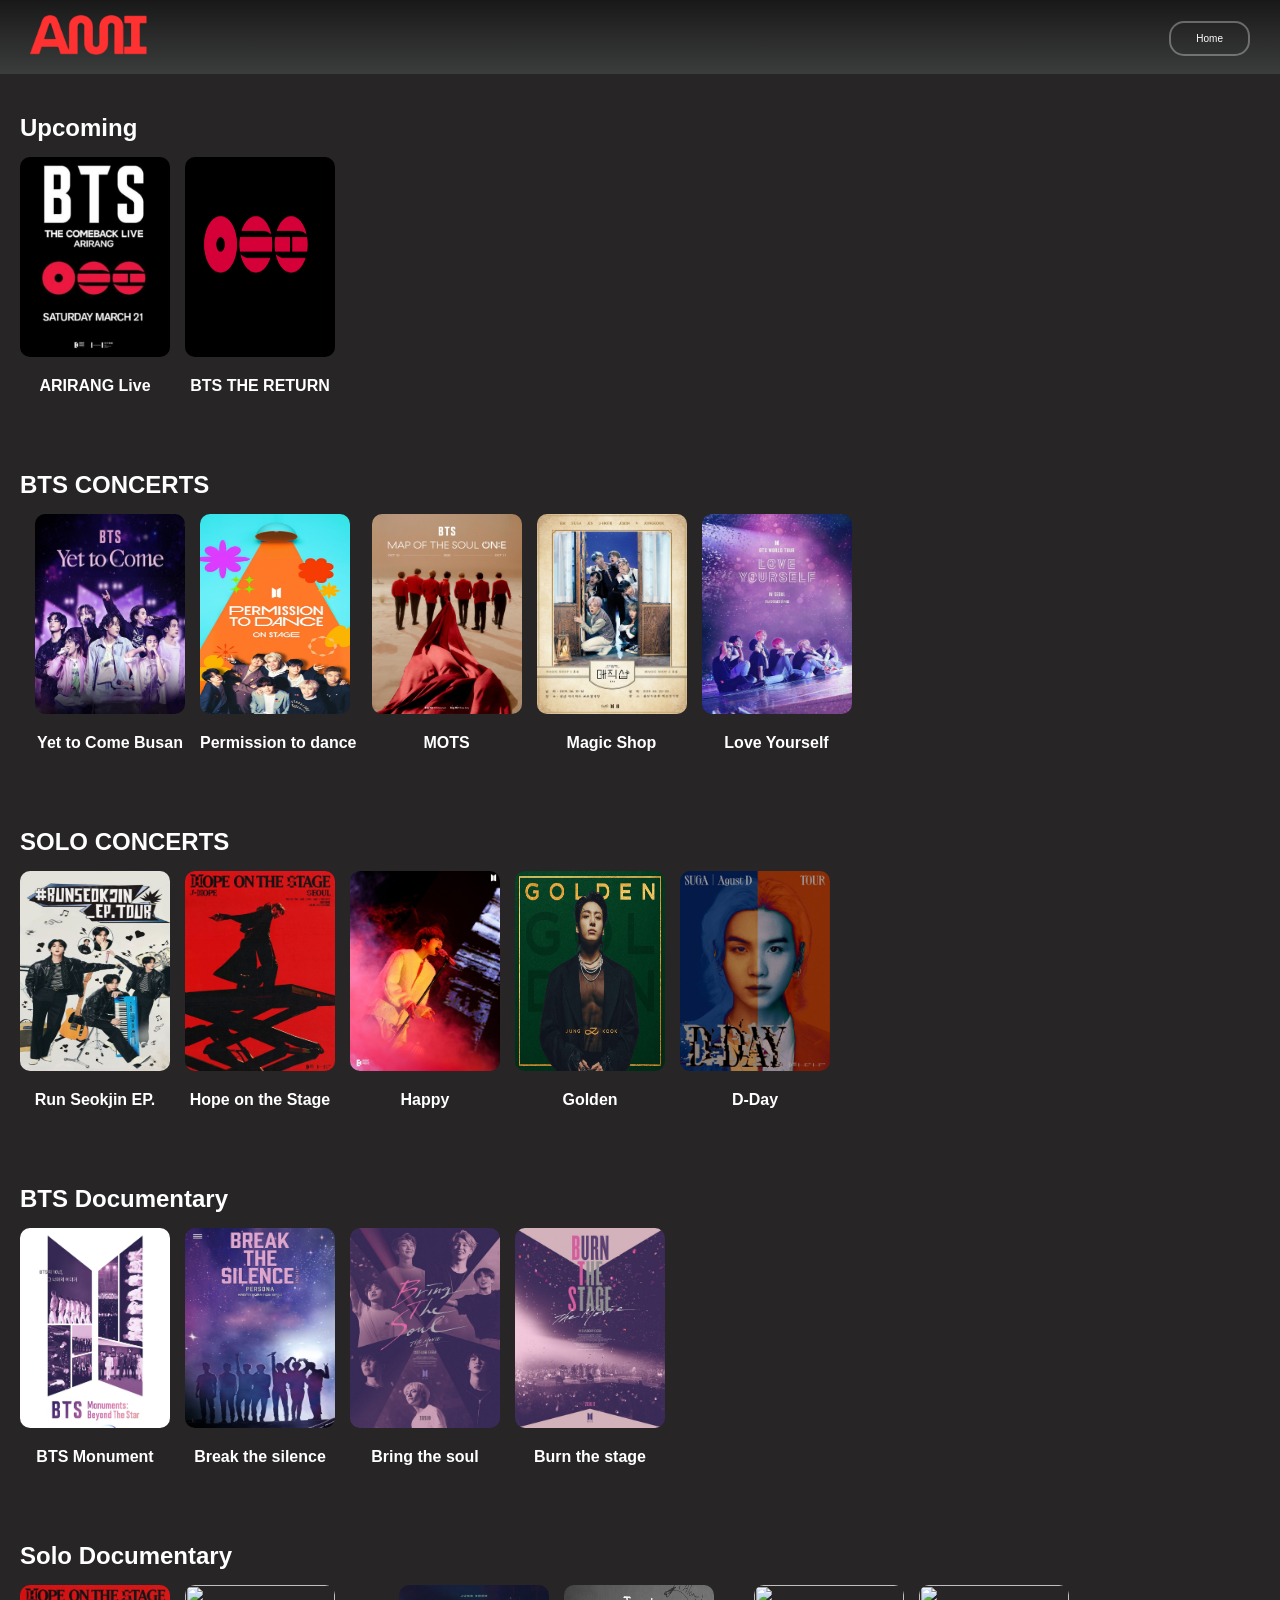
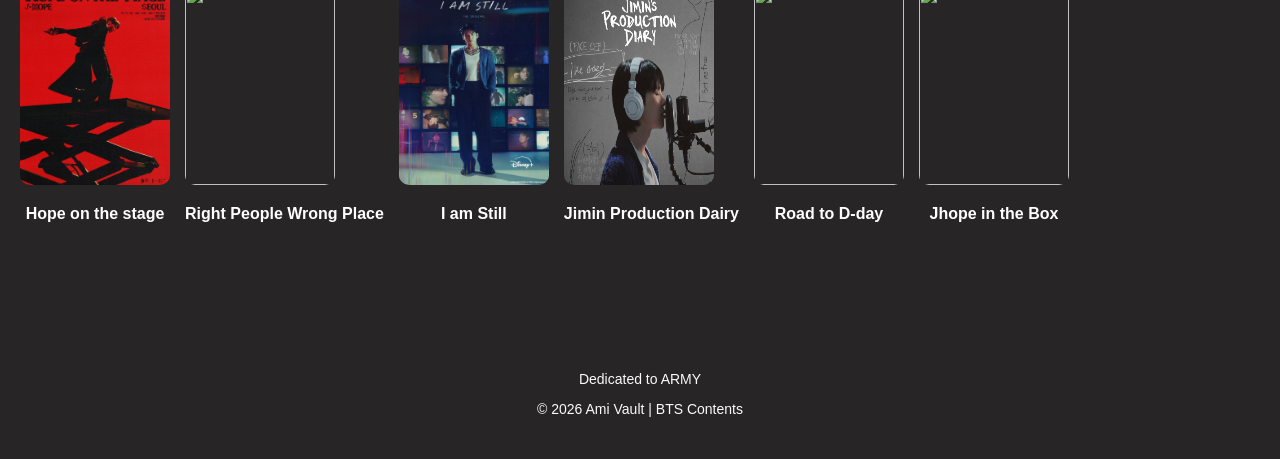
==== index.html @ d4893ad6 "Update index.html" ====
<!DOCTYPE html>
<html lang="en">
<head>
  <meta charset="UTF-8">
  <title>AMIvault</title>
<meta name="viewport" content="width=device-width, initial-scale=1.0">
  <link rel="stylesheet" href="style.css">
</head>
<body>

<header class="navbar">
  <div class="nav-left">
    <img src="images/logo.png" class="logo" alt="Logo">
  </div>

  <div class="nav-right">
    <a href="#" class="nav-btn active">Home</a>
  </div>

  
</header>

<!-- CONTENT SECTION -->
 <section class="section">
    <h2>Upcoming</h2>
    <div class="movie-row">
       
 
<a href="#" class="movie-card" onclick="showUpcomingMessage(event)">
      <img src="images/live.png">
<p class="movie-title">ARIRANG Live</p>
        </a>

<a href="#" class="movie-card" onclick="showUpcomingMessage(event)">
            <img src="images/the.png">
             <p class="movie-title">BTS THE RETURN </p>
        </div>

</div>
</section>

<section class="section">
    <h2>BTS CONCERTS</h2>
    <div class="movie-row">
       
        <a href="concerts/ytc.html"
          class="movie-card">
            <img src="images/ytcb.jpg">
             <p class="movie-title">Yet to Come Busan</p>
    </a>
<a href="concerts/ptd.html"
           class="movie-card">
            <img src="images/ptd.jpg">
             <p class="movie-title">Permission to dance </p>
        </a>

<a href="concerts/mots.html"
           class="movie-card">
            <img src="images/mots.jpg">
             <p class="movie-title">MOTS</p>
        </a>

<a href="concerts/mgshop.html"
        class="movie-card">
            <img src="images/mgshop.jpg">
             <p class="movie-title">Magic Shop</p>
        </a>

<a href="concerts/ly.html"
        class="movie-card">
            <img src="images/ly.jpg">
             <p class="movie-title"> Love Yourself</p>
        </a>
    </div>
</section>


<section class="section">
    <h2>SOLO CONCERTS</h2>
<div class="movie-row">
       
    <a href="concerts/run.html"
         class="movie-card">
            <img src="images/run.jpg">
              <p class="movie-title">Run Seokjin EP.</p>
        </a>

<a href="concerts/hots.html"
        class="movie-card">
            <img src="images/hots.jpg">
              <p class="movie-title">Hope on the Stage</p>
        </a>

<a href="concerts/happy.html"
         class="movie-card">
            <img src="images/happy.jpg">
             <p class="movie-title">Happy</p>
        </a>

<a href="concerts/jjk.html"
           class="movie-card">
            <img src="images/jjk.jpg">
             <p class="movie-title">Golden</p>
        </a>

<a href="concerts/dday.html"
           class="movie-card">
            <img src="images/dday.jpg">
             <p class="movie-title">D-Day</p>
        </a>
</div>
</section>

<section class="section">
    <h2> BTS Documentary</h2>
    <div class="movie-row">
       
          
        <a href="concerts/monu.html"
        class="movie-card">
            <img src="images/monuu.jpg">
             <p class="movie-title"> BTS Monument </p>
    </a>
  <a href="concerts/break.html"
        class="movie-card">
            <img src="images/break.jpg">
             <p class="movie-title"> Break the silence </p>
        </a>
<a href="concerts/bring.html"
         class="movie-card">
            <img src="images/bring.jpg">
             <p class="movie-title"> Bring the soul</p>
        </a>

<a href="concerts/burn.html"
         class="movie-card">
            <img src="images/burn.jpg">
             <p class="movie-title"> Burn the stage </p>
        </a>
    </div>
</section>

<section class="section">
    <h2> Solo Documentary</h2>
    <div class="movie-row">
       
<a href="concerts/hotsdoc.html"
          class="movie-card">
            <img src="images/hotsdoc.jpg">
             <p class="movie-title">Hope on the stage</p>
        </a>

<a href="concerts/rpwp.html"
         class="movie-card">
            <img src="images/rpwp.jpg">
             <p class="movie-title"> Right People Wrong Place</p>
        </a>

<a href="concerts/still.html"
          class="movie-card">
            <img src="images/still.jpg">
             <p class="movie-title">I am Still </p>
        </a>

<a href="concerts/dairy.html"
          class="movie-card">
            <img src="images/dairy.jpg">
             <p class="movie-title">Jimin Production Dairy</p>
        </a>

<a href="concerts/road.html"
         class="movie-card">
            <img src="images/road.jpeg">
             <p class="movie-title">Road to D-day</p>
        </a>

<a href="concerts/box.html"
        <div class="movie-card">
            <img src="images/box.jpg">
             <p class="movie-title"> Jhope in the Box </p>
        </a>
        
    </div>
</section>

<!-- FOOTER -->

<footer class="footer">
  <p> Dedicated to ARMY </p>

  <p>© 2026 Ami Vault | BTS Contents </p>

</footer>
<script> 
function showUpcomingMessage(event) {
  event.preventDefault();
  alert("This content will be uploaded soon on AMI Vault. Stay tuned!");
}
</script>
</body>
  </html>
---- style.css ----
body {
  margin: 0;
  font-family: Arial, sans-serif;
  background: #272525;
  color: white;
}

/* HEADER */
.navbar {
  display: flex;
  align-items: center;
  justify-content: space-between;
  padding: 15px 30px;
  background: linear-gradient(to bottom, #181818, #3b3d3c);
}

.logo {
  height: 15px;
}

.nav-center {
  display: flex;
  justify-content: center;
  flex: 1;
}

.nav-btn {
  padding: 10px 25px;
  border: 2px solid #ffffff50;
  border-radius: 15px;
  text-decoration: none;
  color: white;
  font-size: 10px;
  transition: 0.3s;
}

.nav-btn:hover {
  background: rgba(255,255,255,0.1);
}



/* SECTIONS */
.section {
  padding: 20px;
}

.section h2 {
  margin-bottom: 15px;
}

/* MOVIE ROW */
.movie-row {
  display: flex;
  gap: 15px;
  overflow-x: auto;
  scrollbar-width: none;
}

.movie-row::-webkit-scrollbar {
  display: none;
}

.movie-card img {
  width: 150px;
  height: 200px;
  border-radius: 10px;
  transition: 0.3s;
}

.movie-card img:hover {
  transform: scale(1.03);
}

/* BOTTOM NAV */
.bottom-nav {
  position: fixed;
  bottom: 0;
  width: 100%;
  background: #0a0f1f;
  display: flex;
  justify-content: space-around;
  align-items: center;
  padding: 10px 0;
}

.bottom-nav div {
  text-align: center;
  font-size: 14px;
  color: #ccc;
}

.bottom-nav p {
  margin: 2px 0 0;
  font-size: 12px;
}

.center-logo img {
  height: 40px;
}

footer {
  margin-top: 70px;
  padding: 28px;
  text-align: center;
  background: var(--gray-light);
  color: #fffffffa;
  font-size: 14px;
}
.movie-card p{
text-align: center;
font-weight: bold;
color: white;
}
.header{
  padding:15px;
}

.logo{
  height:40px;
}

/* VIDEO SCROLL CONTAINER */
.video-scroll{
    display:flex;
    gap:20px;
    overflow-x:auto;
    padding:20px;
    scroll-behavior:smooth;
}

/* CARD ANIMATION WRAPPER */
.card-bounce{
    flex:0 0 auto;
}

/* VIDEO CARD */
.video-card{
    width:280px;
    background:#111;
    border-radius:12px;
    overflow:hidden;
    transition:transform 0.3s ease;
}

.video-card:hover{
    transform:scale(1.05);
}

/* VIDEO FRAME (16:9 ratio support) */
.video-frame{
    position:relative;
    width:100%;
    padding-top:56.25%; 
    background:#000;
}

.video-frame iframe{
    position:absolute;
    top:0;
    left:0;
    width:100%;
    height:100%;
}

/* VIDEO TITLE */
.video-title{
    color:white;
    font-size:16px;
    padding:10px;
    font-weight:600;
}

/* LIKE SECTION */
.like-section{
    display:flex;
    align-items:center;
    gap:8px;
    padding:10px;
}

/* LIKE BUTTON */
.like-btn{
    background:#ff0055;
    border:none;
    color:white;
    padding:6px 12px;
    border-radius:20px;
    cursor:pointer;
    font-size:14px;
    transition:0.2s;
}

.like-btn:hover{
    background:#ff2b6d;
}

.like-section span{
    color:white;
    font-size:14px;
}

.movie-card a {
  text-decoration: none;
  color: white;
}

.movie-card a:visited {
  color: white;
}

.movie-card a:hover {
  color: white;
}
.movie-card {
  text-decoration: none;
  color: white;
}
.movie-card,
.movie-card:visited,
.movie-card:hover,
.movie-card:active {
  text-decoration: none;
  color: white;
}
a {
  text-decoration: none;
  color: white;
}

.movie-title {
  text-decoration: none;
  color: white;
}
a,
a:visited,
a:hover,
a:active {
  text-decoration: none !important;
  color: white;
}
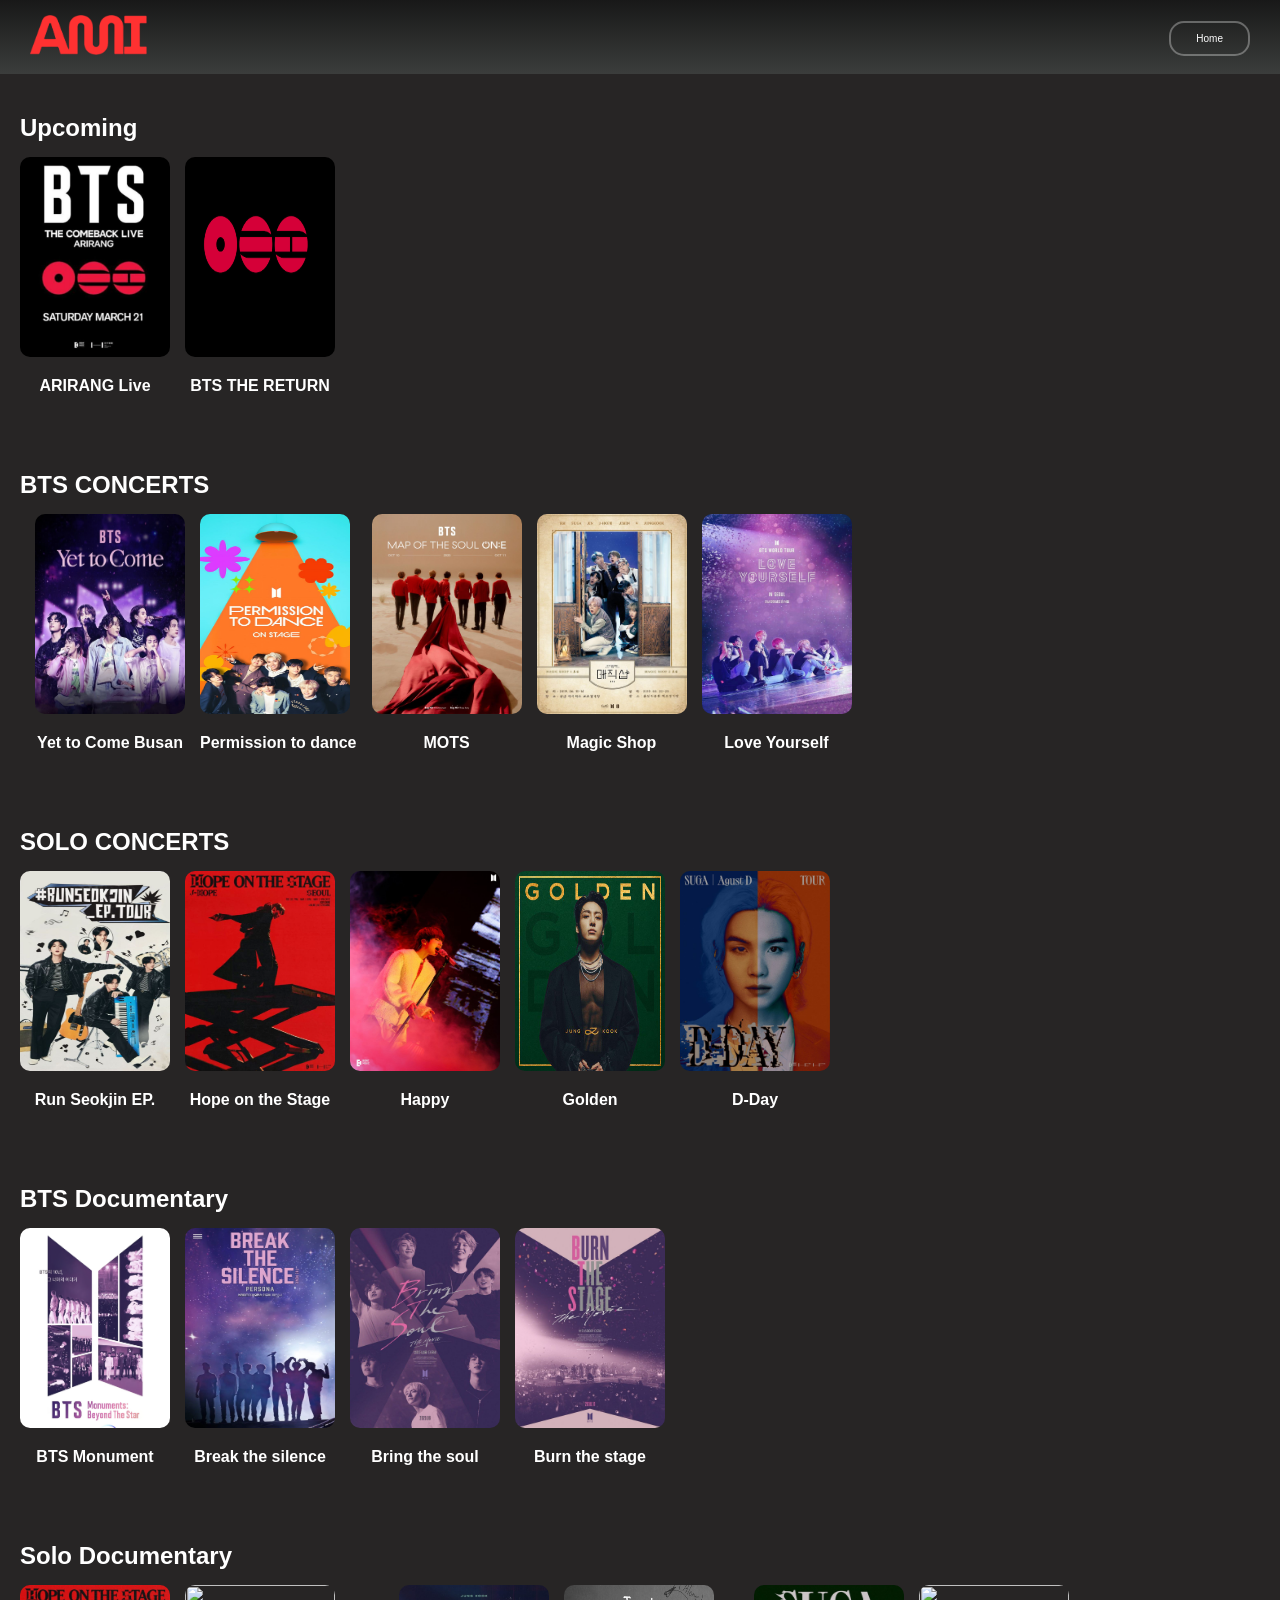
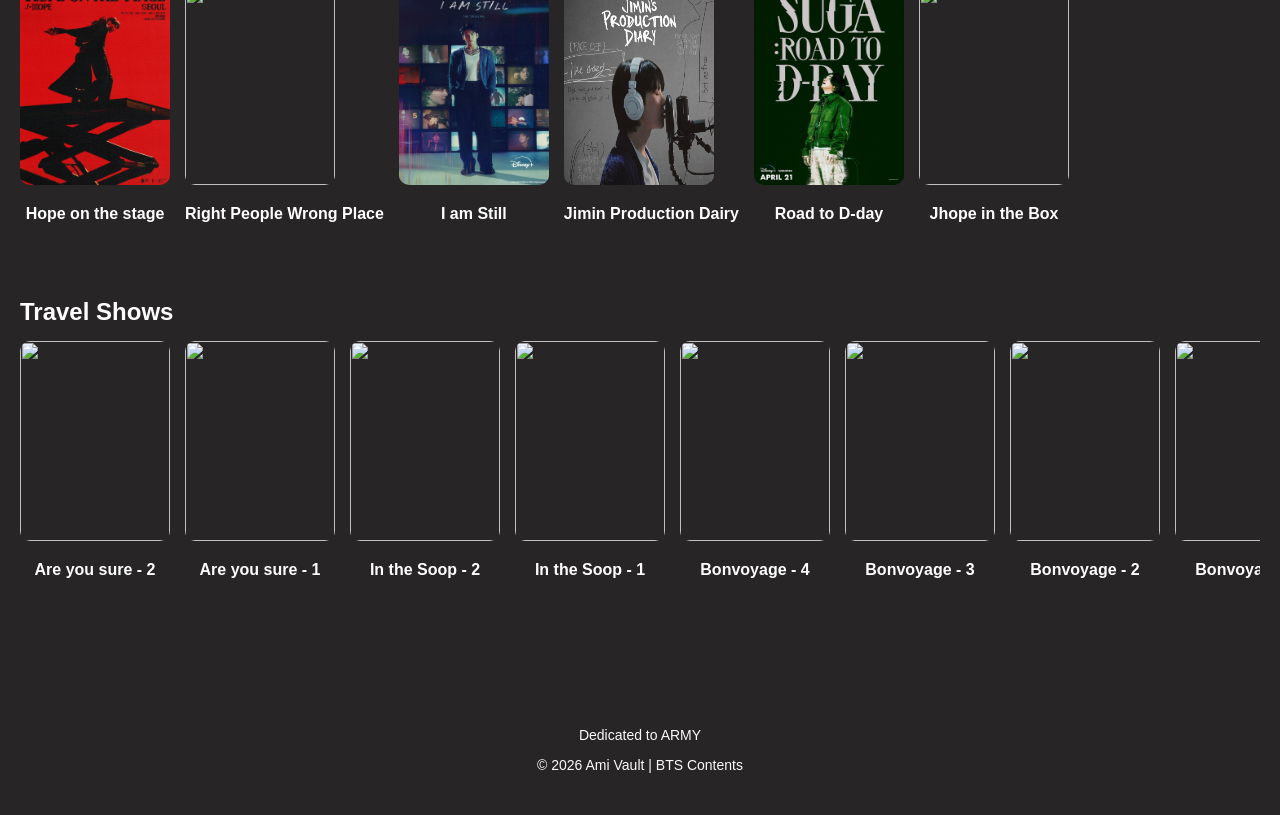
==== commit 81ee85e5: "Update index.html" ====
--- a/index.html
+++ b/index.html
@@ -170,7 +170,7 @@
 
 <a href="concerts/road.html"
          class="movie-card">
-            <img src="images/road.jpeg">
+            <img src="images/road.jpg">
              <p class="movie-title">Road to D-day</p>
         </a>
 
@@ -183,6 +183,59 @@
     </div>
 </section>
 
+
+<section class="section">
+    <h2> Travel Shows</h2>
+    <div class="movie-row">
+       
+          
+        <a href="concerts/ays2.html"
+        class="movie-card">
+            <img src="images/ays2.jpg">
+             <p class="movie-title"> Are you sure - 2 </p>
+    </a>
+
+  <a href="concerts/ays.html"
+        class="movie-card">
+            <img src="images/ays.jpg">
+             <p class="movie-title"> Are you sure - 1</p>
+        </a>
+
+<a href="concerts/its2.html"
+         class="movie-card">
+            <img src="images/its2.jpg">
+             <p class="movie-title"> In the Soop - 2</p>
+        </a>
+
+<a href="concerts/its.html"
+         class="movie-card">
+            <img src="images/its2.jpg">
+             <p class="movie-title"> In the Soop - 1 </p>
+        </a>
+<a href="concerts/bv4.html"
+        class="movie-card">
+            <img src="images/bv4.jpg">
+             <p class="movie-title"> Bonvoyage - 4</p>
+        </a>
+<a href="concerts/bv3.html"
+        class="movie-card">
+            <img src="images/bv3.jpg">
+             <p class="movie-title"> Bonvoyage - 3</p>
+        </a>
+
+<a href="concerts/bv2.html"
+        class="movie-card">
+            <img src="images/bv2.jpg">
+             <p class="movie-title"> Bonvoyage - 2</p>
+        </a>
+
+<a href="concerts/bv1.html"
+        class="movie-card">
+            <img src="images/bv1.jpg">
+             <p class="movie-title"> Bonvoyage - 1</p>
+        </a>
+    </div>
+</section>
 <!-- FOOTER -->
 
 <footer class="footer">
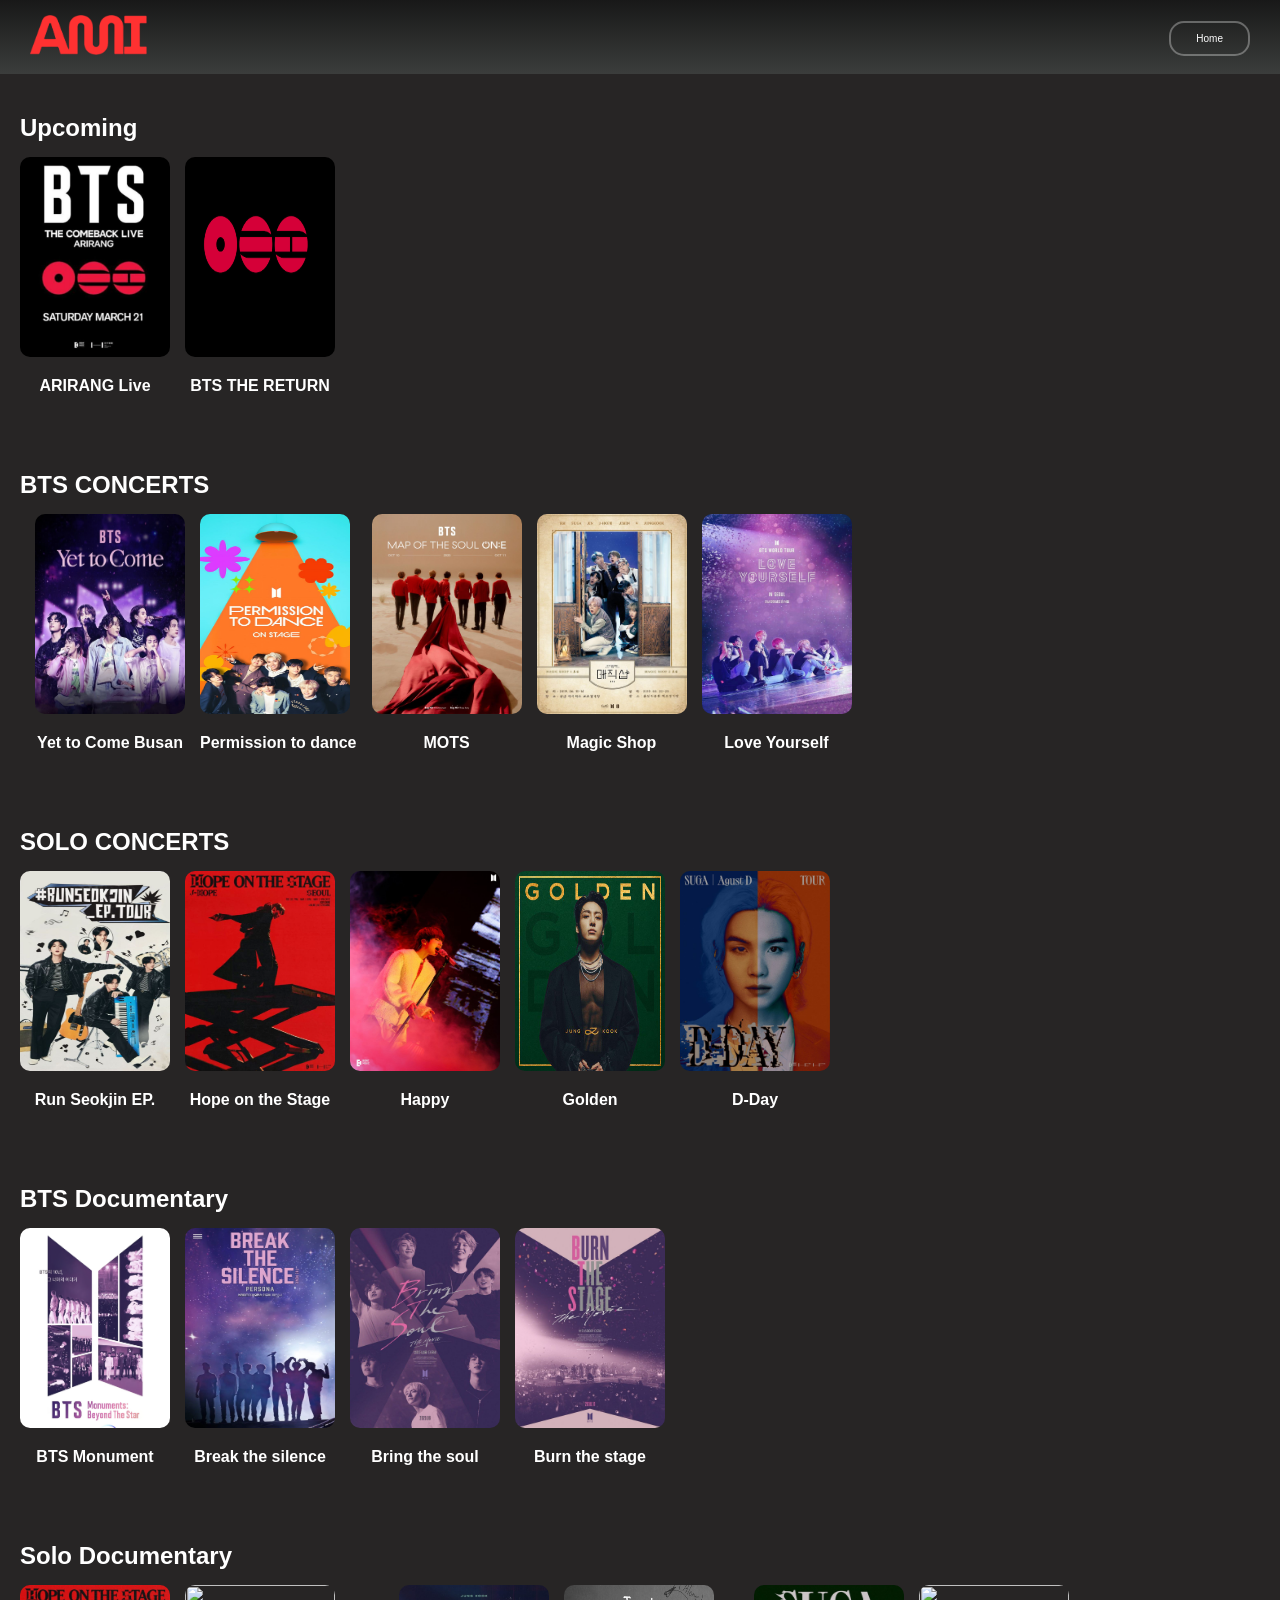
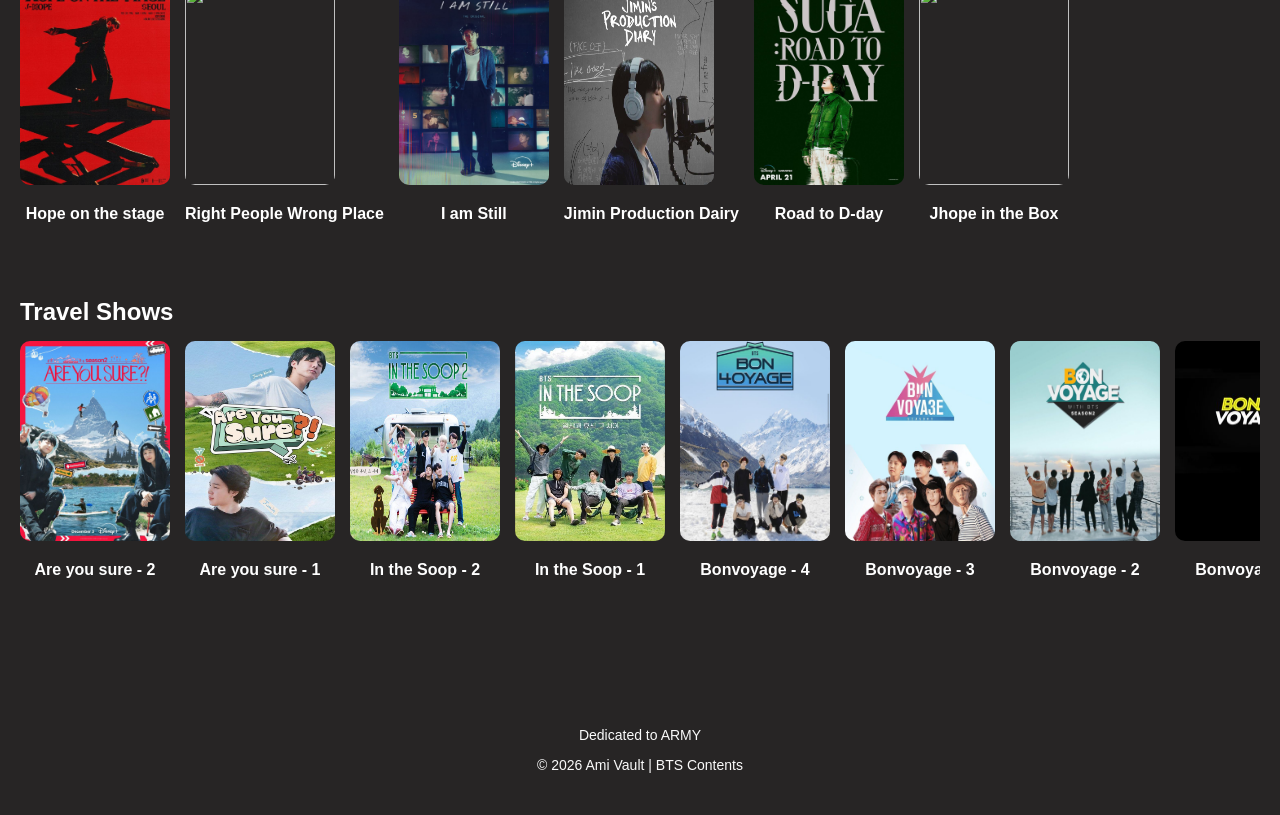
==== commit 455423ce: "Update index.html" ====
--- a/index.html
+++ b/index.html
@@ -207,9 +207,9 @@
              <p class="movie-title"> In the Soop - 2</p>
         </a>
 
-<a href="concerts/its.html"
-         class="movie-card">
-            <img src="images/its2.jpg">
+<a href="concerts/its1.html"
+         class="movie-card">
+            <img src="images/its1.jpg">
              <p class="movie-title"> In the Soop - 1 </p>
         </a>
 <a href="concerts/bv4.html"
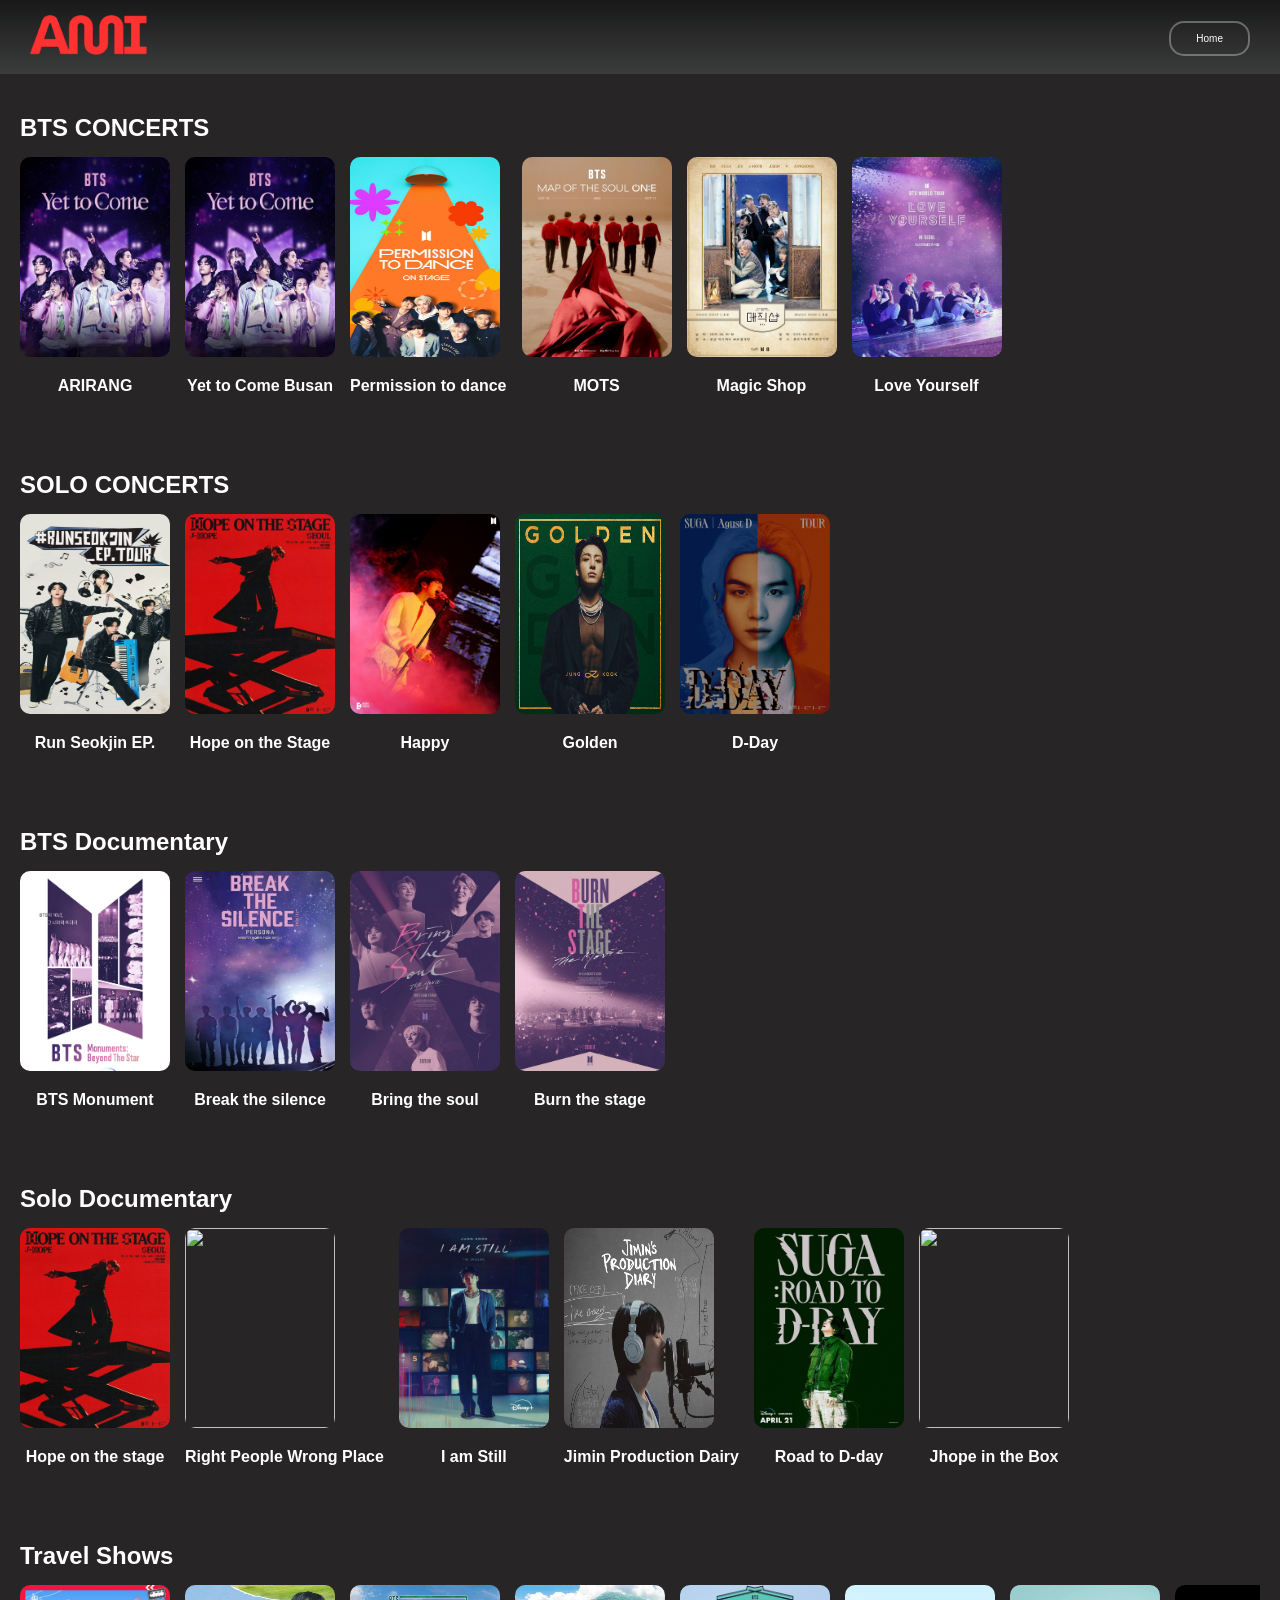
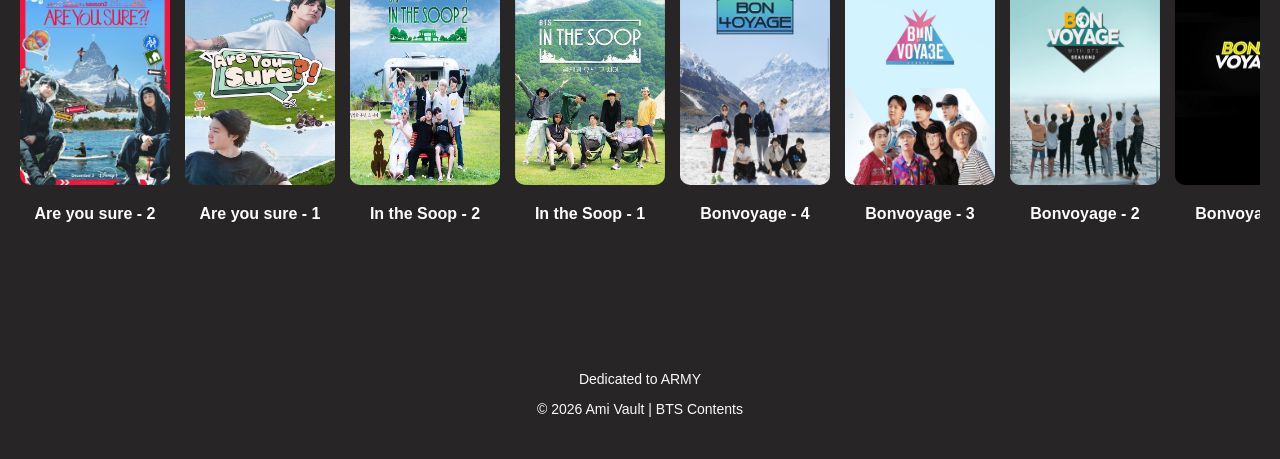
==== commit bd61ca39: "Update index.html" ====
--- a/index.html
+++ b/index.html
@@ -20,30 +20,19 @@
   
 </header>
 
-<!-- CONTENT SECTION -->
- <section class="section">
-    <h2>Upcoming</h2>
-    <div class="movie-row">
-       
- 
-<a href="#" class="movie-card" onclick="showUpcomingMessage(event)">
-      <img src="images/live.png">
-<p class="movie-title">ARIRANG Live</p>
-        </a>
-
-<a href="#" class="movie-card" onclick="showUpcomingMessage(event)">
-            <img src="images/the.png">
-             <p class="movie-title">BTS THE RETURN </p>
-        </div>
-
-</div>
-</section>
+
 
 <section class="section">
     <h2>BTS CONCERTS</h2>
     <div class="movie-row">
-       
-        <a href="concerts/ytc.html"
+
+<a href="concerts/ari.html"
+          class="movie-card">
+            <img src="images/ytcb.jpg">
+             <p class="movie-title">ARIRANG</p>
+</a>
+       
+<a href="concerts/ytc.html"
           class="movie-card">
             <img src="images/ytcb.jpg">
              <p class="movie-title">Yet to Come Busan</p>
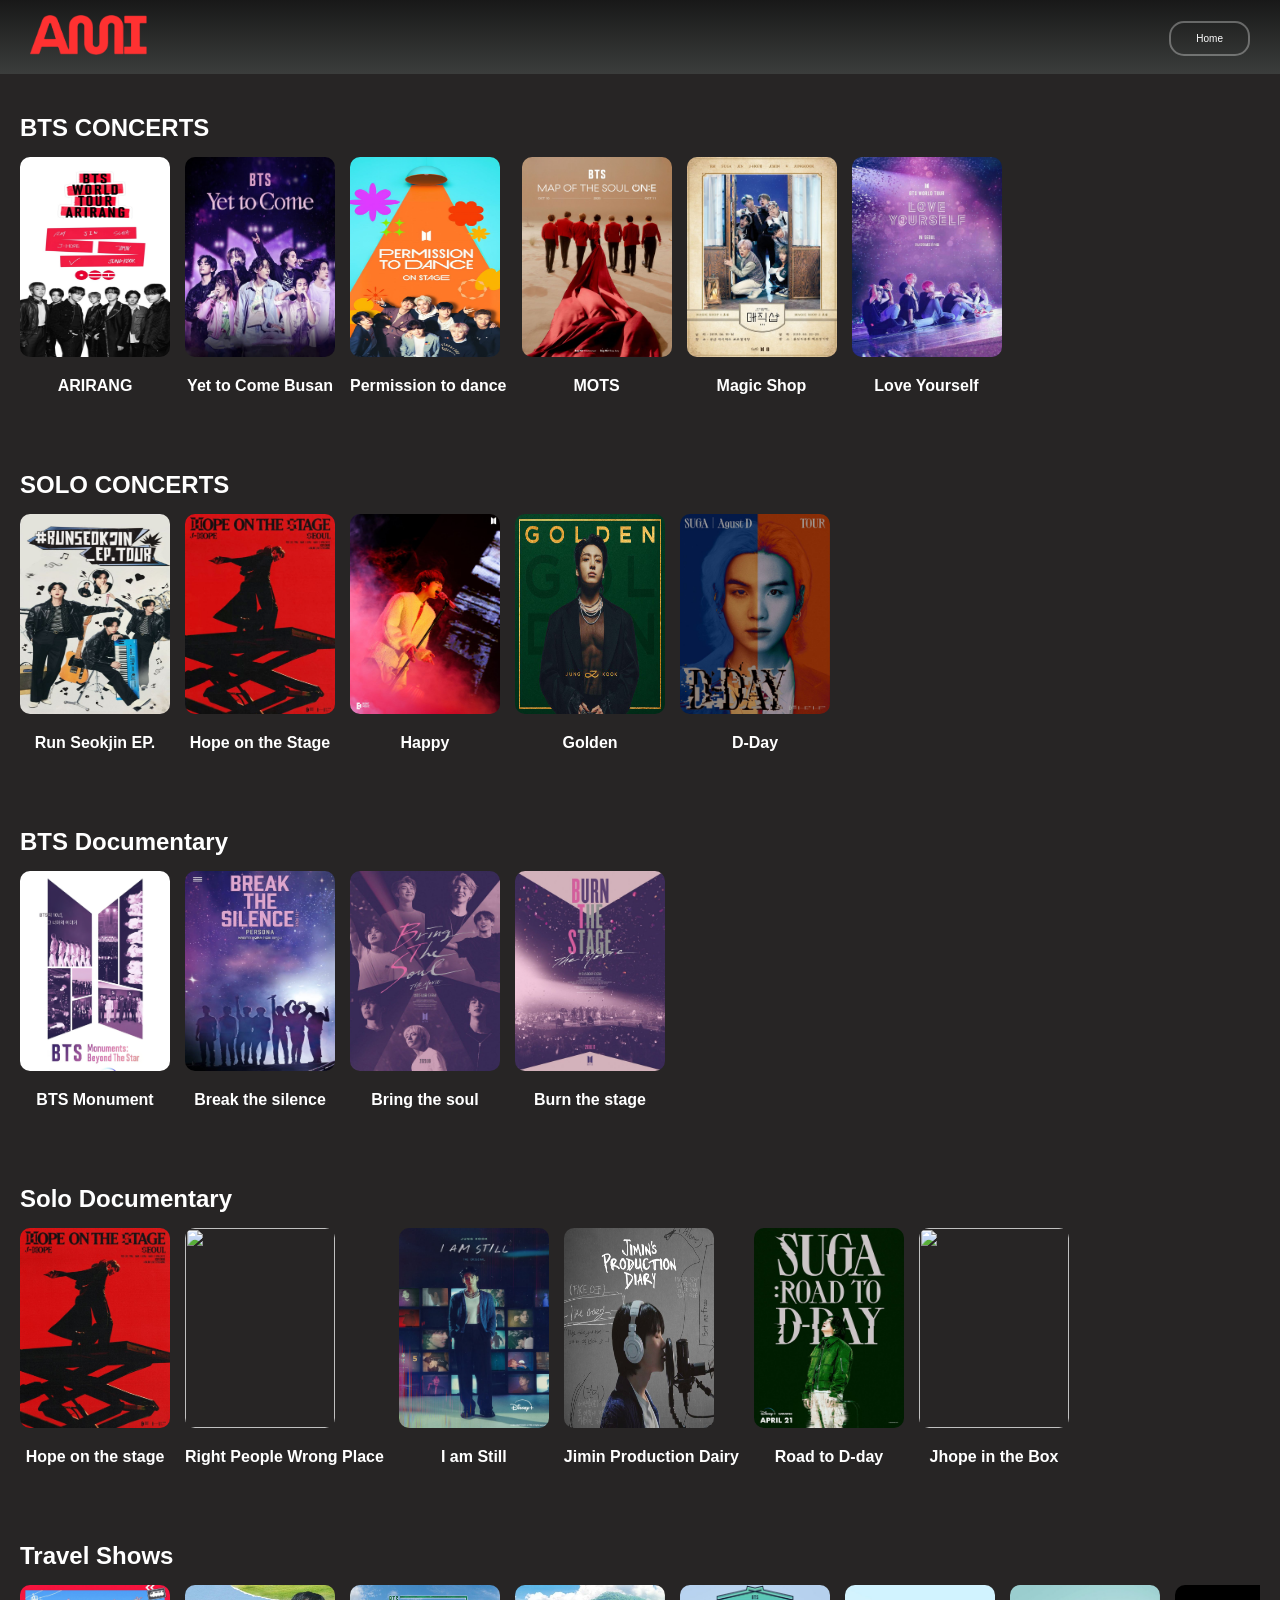
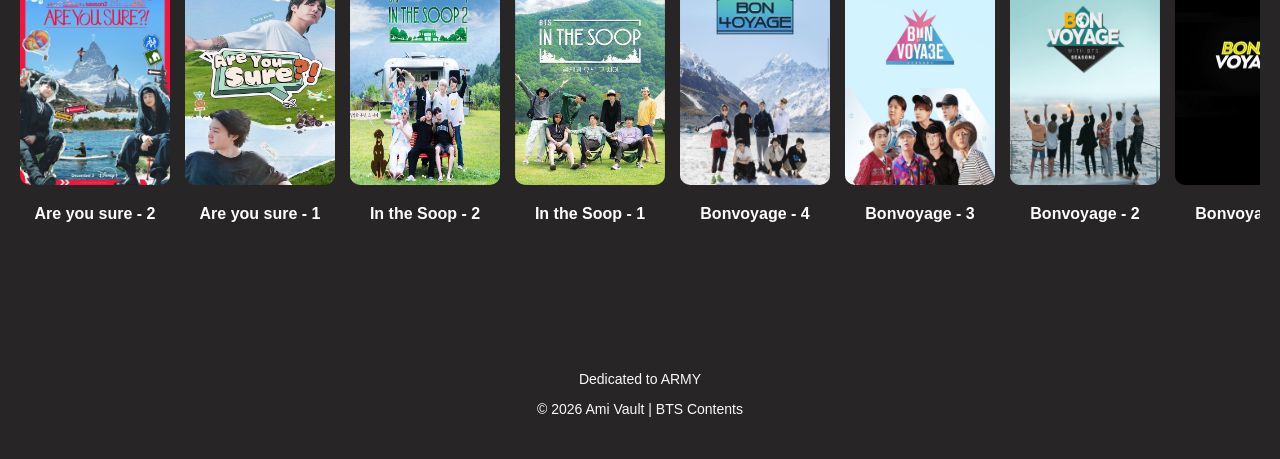
==== commit 8fe4c111: "Update index.html" ====
--- a/index.html
+++ b/index.html
@@ -28,7 +28,7 @@
 
 <a href="concerts/ari.html"
           class="movie-card">
-            <img src="images/ytcb.jpg">
+            <img src="images/a735f88092773ba2c26fe89d5fd0807e.jpg">
              <p class="movie-title">ARIRANG</p>
 </a>
        
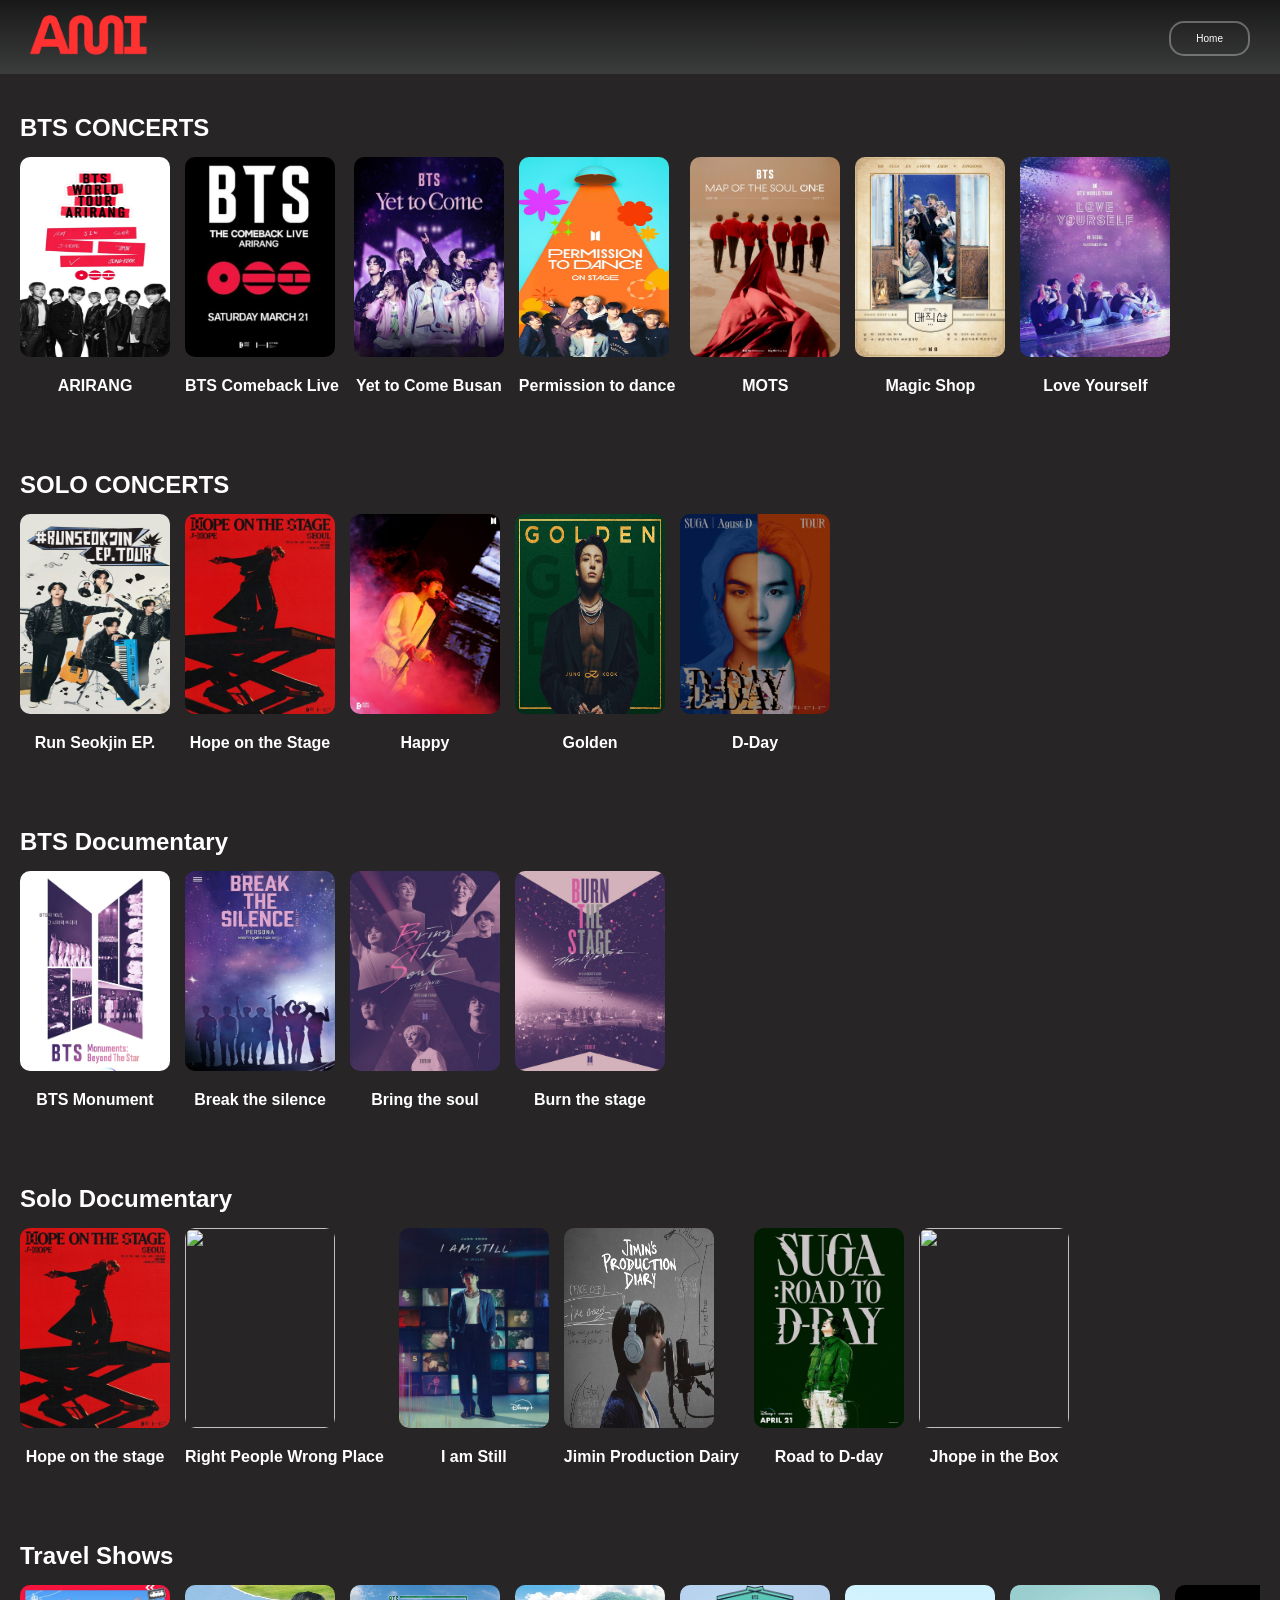
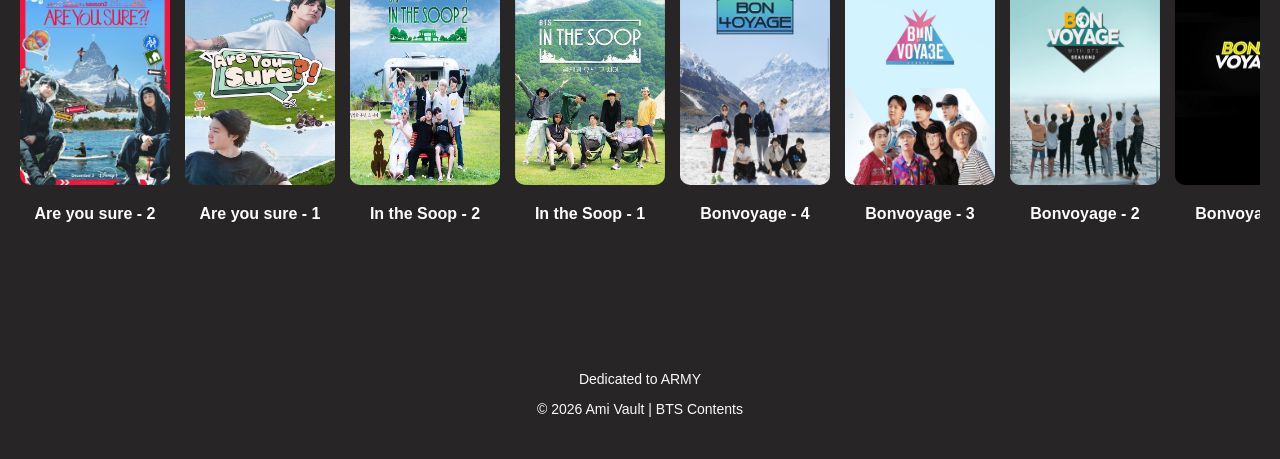
==== commit b76a020e: "Update index.html" ====
--- a/index.html
+++ b/index.html
@@ -32,6 +32,12 @@
              <p class="movie-title">ARIRANG</p>
 </a>
        
+<a href="concerts/live.html"
+          class="movie-card">
+            <img src="images/live.png">
+             <p class="movie-title">BTS Comeback Live</p>
+    </a>
+
 <a href="concerts/ytc.html"
           class="movie-card">
             <img src="images/ytcb.jpg">
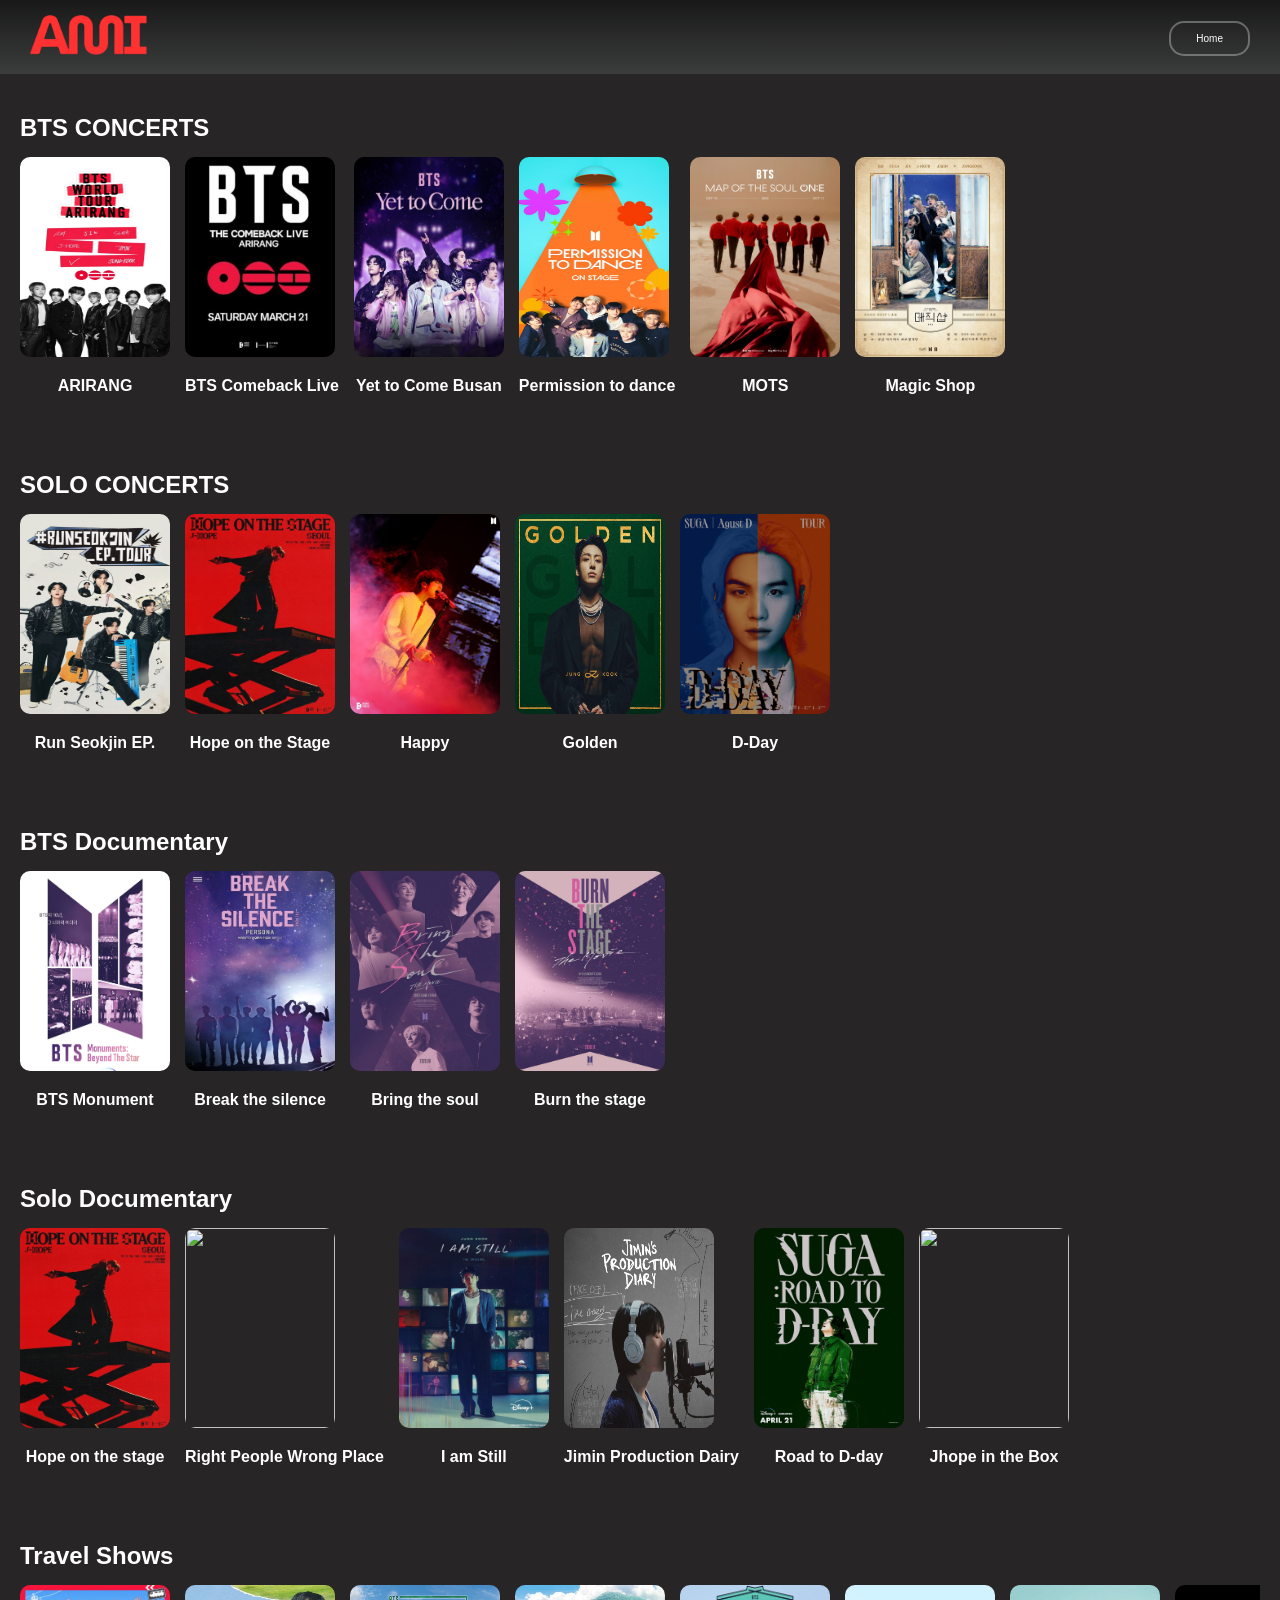
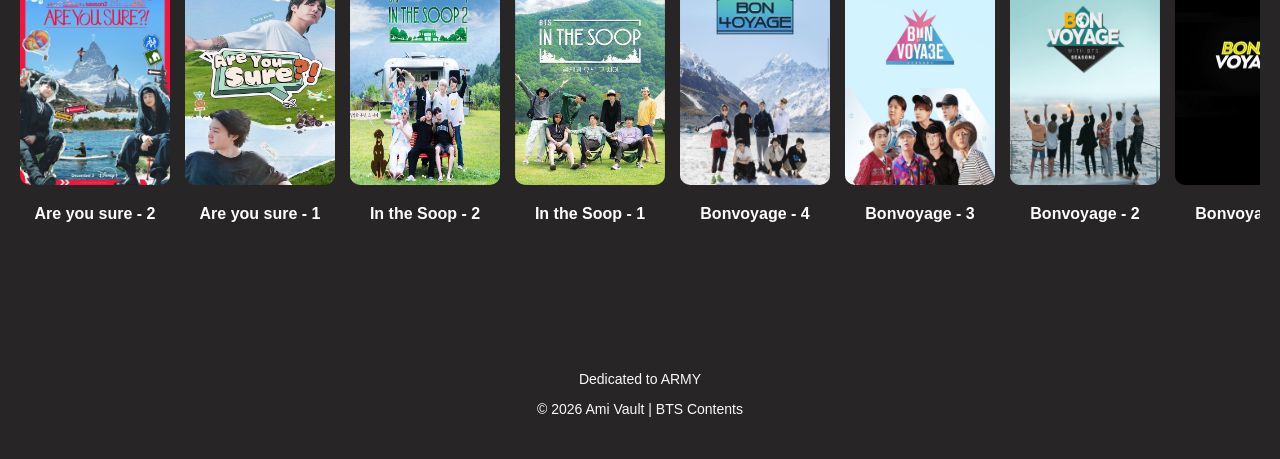
==== commit 1c1ab277: "Update index.html" ====
--- a/index.html
+++ b/index.html
@@ -55,17 +55,12 @@
              <p class="movie-title">MOTS</p>
         </a>
 
-<a href="concerts/mgshop.html"
+<a href="concerts/magicshop.html"
         class="movie-card">
             <img src="images/mgshop.jpg">
              <p class="movie-title">Magic Shop</p>
         </a>
 
-<a href="concerts/ly.html"
-        class="movie-card">
-            <img src="images/ly.jpg">
-             <p class="movie-title"> Love Yourself</p>
-        </a>
     </div>
 </section>
 
